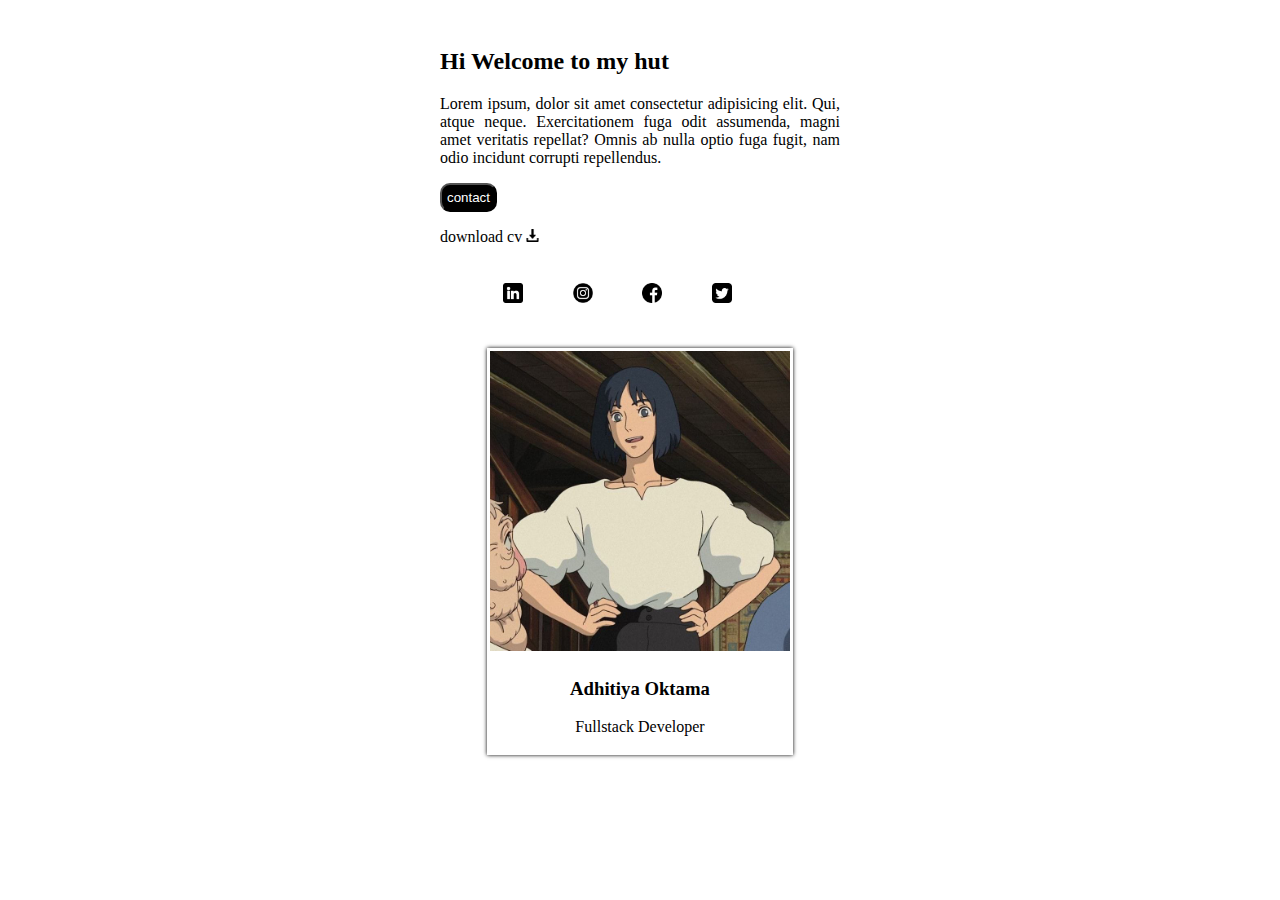
==== day1/index.html @ ce0f442e "restructure directory" ====
<!DOCTYPE html>
<html lang="en">

<head>
    <meta charset="UTF-8">
    <meta name="viewport" content="width=device-width, initial-scale=1.0">
    <title>Day 1</title>
    <link rel="icon" type="image/x-icon" href="images/pawprint.png">
</head>

<body>
    <div style="padding: 20px; width: 400px; margin: auto; border-radius: 10px;">
        <h2>Hi Welcome to my hut</h2>
        <p style="text-align: justify;">Lorem ipsum, dolor sit amet consectetur adipisicing elit. Qui, atque neque.
            Exercitationem fuga odit assumenda, magni amet veritatis repellat? Omnis ab nulla optio fuga fugit, nam odio
            incidunt corrupti repellendus.
        </p>
        <a href="https://instagram.com/oktamaa_"><button type="button"
                style="background-color:black; color:white; border-radius: 10px; padding: 5px;">contact</button></a>
        <p>download cv <a
                href="https://drive.google.com/file/d/1eJ-_bw9Ud2mLHC0195SLnRXfCUCRVT65/view?usp=drive_link"><img
                    src="images/download.png" width="13px"></p>
        </a>
        <br>
        <table width="70%" style="margin-left: auto; margin-right: auto;">
            <tr>
                <td style="align-items: center;"><a href="https://www.linkedin.com/in/adhitiya-oktama-a79182280"><img
                            src="images/linkedin.png" style="width: 20px;"></a></td>
                <td style="align-items: center;"><a href="https://instagram.com/oktamaa_"><img
                            src="images/instagram.png" style="width: 20px;"></a></td>
                <td style="align-items: center"><a href="https://facebook.com/aditya.oktama01"><img
                            src="images/facebook.png" style="width: 20px;"></a></td>
                <td style="align-items: center;"><a href="http://twitter.com/tkimitsuha"><img
                            src="images/twitter-sign.png" style="width: 20px;"></a></td>
            </tr>
        </table>
    </div>
    <br>
    <table style="margin-left: auto; margin-right: auto; box-shadow: 0px 0px 4px black;">
        <tr>
            <td><img src="images/howl.jpeg" style="height: 300px; width:300px; align-items: center;"></td>
        </tr>
        <tr>
            <td>
                <h3 style="text-align: center;">Adhitiya Oktama</h3>
                <p style="text-align: center;">Fullstack Developer</p>
            </td>
        </tr>
    </table>


    </div>
</body>

</html>
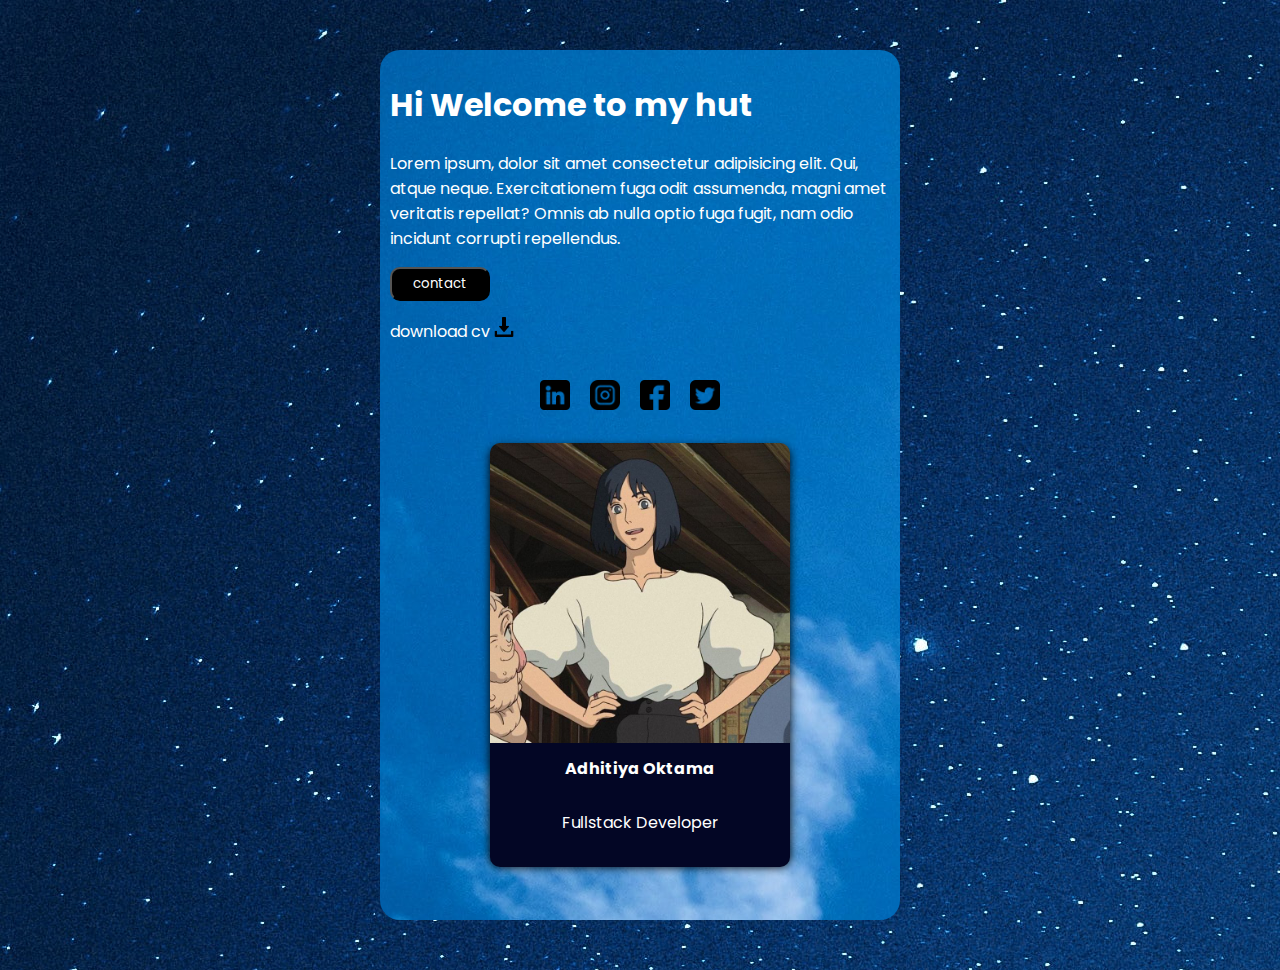
==== commit b8c3bb5f: "changes all" ====
--- a/day1/index.html
+++ b/day1/index.html
@@ -6,49 +6,101 @@
     <meta name="viewport" content="width=device-width, initial-scale=1.0">
     <title>Day 1</title>
     <link rel="icon" type="image/x-icon" href="images/pawprint.png">
+    <style>
+
+        @import url("https://fonts.googleapis.com/css2?family=Poppins&display=swap");
+
+        * {
+            font-family: "Poppins", sans-serif;
+            color: white;
+
+        }
+
+        body {
+            background-image: url(images/star.jpg);
+        }
+
+        .card-top {
+            background-image: url(images/pmd2.jpg);
+            width: 500px; 
+            height: 850px; 
+            display: flex; 
+            flex-direction: column;
+            margin: 50px auto;
+            padding: 10px; 
+            border-radius: 20px;
+        }
+
+        .desc {
+            justify-content: center;
+            gap: 20px;
+        }
+
+        .sosmed {
+            display: flex;
+            flex-direction: row;
+            gap: 20px;
+            margin-top: 20px;
+            width: 30px;
+            margin-left: 150px;
+        }
+        
+        button {
+            background-color: black;
+            color: white;
+            border-radius: 10px;
+            padding: 5px;
+            width: 100px;
+
+        }
+
+        .profil { 
+            background-color: rgb(3, 6, 37);
+            display: flex;
+            padding-bottom: 20px; 
+            flex-direction: column; 
+            box-shadow: 0 0 10px black;
+            margin-top: 30px;
+            width: 300px;
+            height: 400px;
+            border-radius: 10px;
+            justify-content: center;
+            margin-left: auto;
+            margin-right: auto;
+        }
+    
+    </style>
 </head>
 
+
 <body>
-    <div style="padding: 20px; width: 400px; margin: auto; border-radius: 10px;">
-        <h2>Hi Welcome to my hut</h2>
-        <p style="text-align: justify;">Lorem ipsum, dolor sit amet consectetur adipisicing elit. Qui, atque neque.
-            Exercitationem fuga odit assumenda, magni amet veritatis repellat? Omnis ab nulla optio fuga fugit, nam odio
-            incidunt corrupti repellendus.
-        </p>
-        <a href="https://instagram.com/oktamaa_"><button type="button"
-                style="background-color:black; color:white; border-radius: 10px; padding: 5px;">contact</button></a>
-        <p>download cv <a
-                href="https://drive.google.com/file/d/1eJ-_bw9Ud2mLHC0195SLnRXfCUCRVT65/view?usp=drive_link"><img
-                    src="images/download.png" width="13px"></p>
-        </a>
-        <br>
-        <table width="70%" style="margin-left: auto; margin-right: auto;">
-            <tr>
-                <td style="align-items: center;"><a href="https://www.linkedin.com/in/adhitiya-oktama-a79182280"><img
-                            src="images/linkedin.png" style="width: 20px;"></a></td>
-                <td style="align-items: center;"><a href="https://instagram.com/oktamaa_"><img
-                            src="images/instagram.png" style="width: 20px;"></a></td>
-                <td style="align-items: center"><a href="https://facebook.com/aditya.oktama01"><img
-                            src="images/facebook.png" style="width: 20px;"></a></td>
-                <td style="align-items: center;"><a href="http://twitter.com/tkimitsuha"><img
-                            src="images/twitter-sign.png" style="width: 20px;"></a></td>
-            </tr>
-        </table>
+    <div class="card-top">
+        <div class="desc">
+            <h1>Hi Welcome to my hut</h1>
+            <p>Lorem ipsum, dolor sit amet consectetur adipisicing elit. Qui, atque neque.
+                Exercitationem fuga odit assumenda, magni amet veritatis repellat? Omnis ab nulla optio fuga fugit, nam odio
+                incidunt corrupti repellendus.
+            </p>
+            <a href="https://instagram.com/oktamaa_"><button>contact</button></a>
+            <p>download cv <a
+                    href="https://drive.google.com/file/d/1eJ-_bw9Ud2mLHC0195SLnRXfCUCRVT65/view?usp=drive_link"><img
+                        src="images/download.png" style="width: 20px;"></p>
+            </a>
+        </div>
+
+    <div class="sosmed">
+            <a href="https://www.linkedin.com/in/adhitiya-oktama-a79182280"><img src="images/linkedin.png"
+            style="width: 30px; justify-content: center;"></a>
+            <a href="https://instagram.com/oktamaa_"><img src="images/instagramm.png" style="width: 30px; justify-content: center; gap:20px;"></a>
+            <a href="https://facebook.com/aditya.oktama01"><img src="images/facebookk.png" style="width: 30px;"></a>
+            <a href="http://twitter.com/tkimitsuha"><img src="images/twitter-sign.png" style="width: 30px;"></a>
     </div>
-    <br>
-    <table style="margin-left: auto; margin-right: auto; box-shadow: 0px 0px 4px black;">
-        <tr>
-            <td><img src="images/howl.jpeg" style="height: 300px; width:300px; align-items: center;"></td>
-        </tr>
-        <tr>
-            <td>
-                <h3 style="text-align: center;">Adhitiya Oktama</h3>
-                <p style="text-align: center;">Fullstack Developer</p>
-            </td>
-        </tr>
-    </table>
 
-
+    <div class="profil">
+            <img src="images/howl.jpeg" style="height: 300px; width:300px; border-radius: 10px 10px 0px 0px;">
+            <h2 style="text-align: center; font-weight: bold; font-size: medium;">Adhitiya Oktama</h3>
+            <p style="text-align: center;">Fullstack Developer</p>
+        </div>
     </div>
 </body>
 
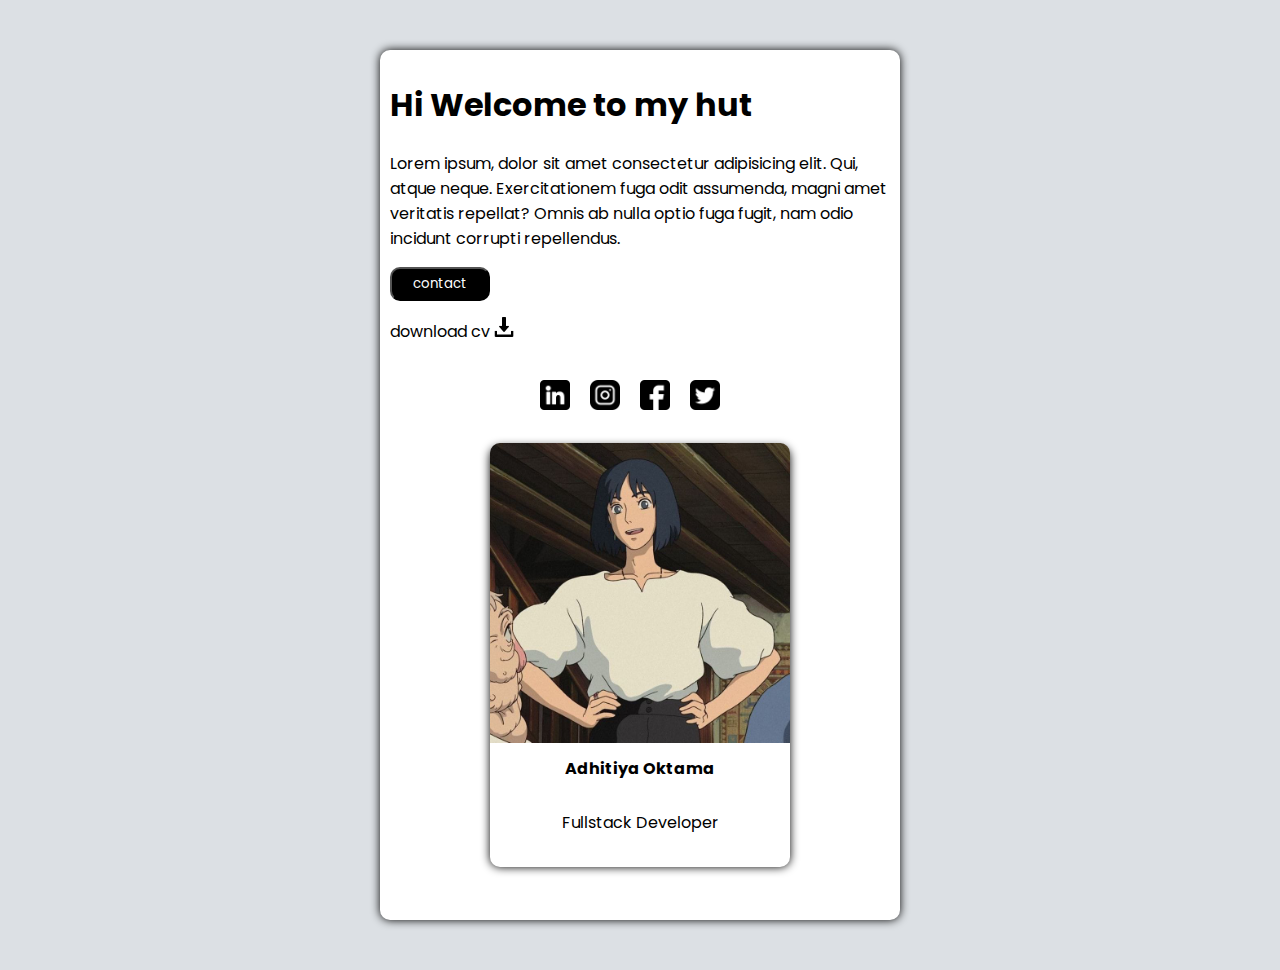
==== commit 34b6be0c: "changes" ====
--- a/day1/index.html
+++ b/day1/index.html
@@ -12,23 +12,22 @@
 
         * {
             font-family: "Poppins", sans-serif;
-            color: white;
-
         }
 
         body {
-            background-image: url(images/star.jpg);
+            background-color:  #dce0e4;
         }
 
         .card-top {
-            background-image: url(images/pmd2.jpg);
+            background-color: white;
             width: 500px; 
             height: 850px; 
             display: flex; 
             flex-direction: column;
             margin: 50px auto;
             padding: 10px; 
-            border-radius: 20px;
+            border-radius: 10px;
+            box-shadow: 0px 0px 10px;
         }
 
         .desc {
@@ -51,11 +50,11 @@
             border-radius: 10px;
             padding: 5px;
             width: 100px;
+            text-decoration: none;
 
         }
 
         .profil { 
-            background-color: rgb(3, 6, 37);
             display: flex;
             padding-bottom: 20px; 
             flex-direction: column; 
